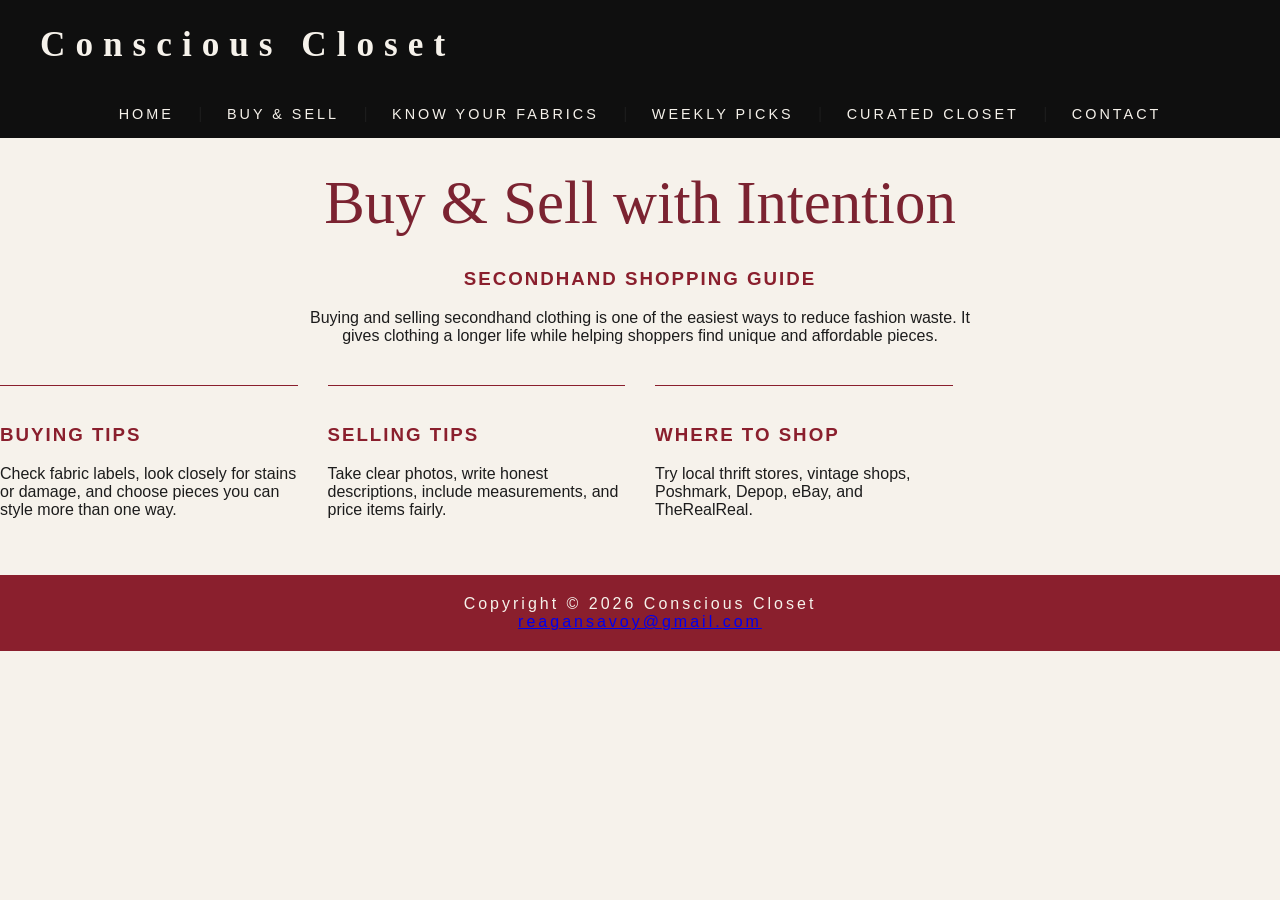
==== buy.html @ 8a5fa507 "Added Know Your Fabrics and Weekly Picks" ====
<!DOCTYPE html>
<html lang="en">
<head>
    <title>Buy & Sell | Conscious Closet</title>
    <meta charset="utf-8">
    <meta name="description" content="A guide for buying and selling secondhand clothing with tips for thrifting, resale, and sustainable shopping.">
    <meta name="viewport" content="width=device-width, initial-scale=1.0">
    <link rel="stylesheet" href="style.css">
</head>

<body>
<div id="wrapper">

    <header>
        <h1>Conscious Closet</h1>
    </header>

    <nav>
        <a href="index.html">Home</a> |
        <a href="buy.html">Buy & Sell</a> |
        <a href="fabrics.html">Know Your Fabrics</a> |
        <a href="weekly.html">Weekly Picks</a> |
        <a href="curated.html">Curated Closet</a> |
        <a href="contact.html">Contact</a>
    </nav>

    <main>
        <section class="page-title">
            <h2>Buy & Sell with Intention</h2>
        </section>

        <section class="intro">
            <h3>Secondhand Shopping Guide</h3>
            <p>
                Buying and selling secondhand clothing is one of the easiest ways to reduce fashion waste.
                It gives clothing a longer life while helping shoppers find unique and affordable pieces.
            </p>
        </section>

        <section class="features">
            <div>
                <h3>Buying Tips</h3>
                <p>Check fabric labels, look closely for stains or damage, and choose pieces you can style more than one way.</p>
            </div>

            <div>
                <h3>Selling Tips</h3>
                <p>Take clear photos, write honest descriptions, include measurements, and price items fairly.</p>
            </div>

            <div>
                <h3>Where to Shop</h3>
                <p>Try local thrift stores, vintage shops, Poshmark, Depop, eBay, and TheRealReal.</p>
            </div>
        </section>
    </main>

    <footer>
        Copyright &copy; 2026 Conscious Closet<br>
        <a href="mailto:reagansavoy@gmail.com">reagansavoy@gmail.com</a>
    </footer>

</div>
</body>
</html>
---- style.css ----
:root {
    --cream: #F4EFE7;
    --black: #1E1E1E;
    --brown: #6F5A48;
    --sage: #6F7A63;
    --tan: #C8B8A6;
}

body {
    background-color: #F6F2EB;
    color: #1C1C1C;
    font-family: Arial, sans-serif;
    margin: 0;
}

#wrapper {
    background-color: #F6F2EB;
}

header {
    background-color: #0F0F0F;
    color: #F6F2EB;
    padding: 25px 40px;
}

h1 {
    font-family: Georgia, serif;
    letter-spacing: 10px;
    font-size: 2.2em;
    margin: 0;
}

nav {
    background-color: #0F0F0F;
    padding: 15px;
    text-align: center;
}

nav a {
    color: #F6F2EB;
    text-decoration: none;
    margin: 0 20px;
    letter-spacing: 3px;
    text-transform: uppercase;
    font-size: 0.9em;
}

nav a:hover {
    color: #8A1F2D;
}

main {
    padding: 0 0 40px 0;
}

h2 {
    font-family: Georgia, serif;
    font-size: 3em;
    color: #1C1C1C;
}

h3 {
    color: #8A1F2D;
    letter-spacing: 2px;
    text-transform: uppercase;
}


footer {
    background-color: #8A1F2D;
    color: #F6F2EB;
    text-align: center;
    padding: 20px;
    letter-spacing: 3px;
}
.hero-section {
    width: 100%;
    margin: 0;
}

.hero {
    width: 100%;
    height: 430px;
    object-fit: cover;
    object-position: center;
    display: block;
    margin: 0;
}
.page-title {
    text-align: center;
    max-width: 900px;
    margin: 30px auto;
    padding: 0 20px;
}

.page-title h2 {
    font-family: Georgia, serif;
    font-size: 3.8em;
    color: #7B2331;
    font-weight: normal;
    margin: 0;
}



.hero-text p {
    background-color: rgba(28, 28, 28, 0.7);
    padding: 10px 14px;
    font-size: 1em;
    letter-spacing: 2px;
    text-transform: uppercase;
}


.intro {
    max-width: 650px;
    margin: 50px 0;
}

.features {
    display: grid;
    grid-template-columns: repeat(4, 1fr);
    gap: 30px;
}

.features div {
    border-top: 1px solid #8A1F2D;
    padding-top: 20px;
}
.hero {
    width: 70%;
    max-width: 700px;
    height: auto;
    display: block;
    margin: 25px auto;
    border: 3px solid #1C1C1C;
}
.fabric-card {
    width: 80%;
    margin: 50px auto;
    text-align: center;
}

.fabric-card img {
    width: 300px;
    height: 200px;
    object-fit: cover;
    border-radius: 12px;
    display: block;
    margin: 0 auto 20px;
}

.fabric-card h3 {
    color: #6F5448;
    font-size: 1.4em;
    margin: 15px 0;
}
.fabric-card p {
    max-width: 650px;
    margin: 0 auto;
    line-height: 1.6;
}
.page-title {
    text-align: center;
    margin-top: 30px;
}

.intro {
    text-align: center;
    max-width: 700px;
    margin: 0 auto 40px;
}
.intro ul {
    list-style: none;
    padding: 0;
    margin: 20px auto;
    text-align: center;
}

.intro li {
    margin-bottom: 8px;
}
.intro a {
    color: #6F5448;
    text-decoration: none;
    font-weight: bold;
}

.intro a:hover {
    text-decoration: underline;
}
.weekly-grid {
    display: grid;
    grid-template-columns: repeat(2, 1fr);
    gap: 40px;
    max-width: 1000px;
    margin: 50px auto;
}

.weekly-item {
    text-align: center;
}
.weekly-item img {
    width: 100%;
    height: 320px;
    object-fit: contain;
    background-color: #FAEFE7;
    border-radius: 10px;
}

.weekly-item h3 {
    margin-top: 15px;
}

.weekly-item a {
    color: #8A1F2D;
    font-weight: bold;
    text-decoration: none;
}

.weekly-item a:hover {
    text-decoration: underline;
}
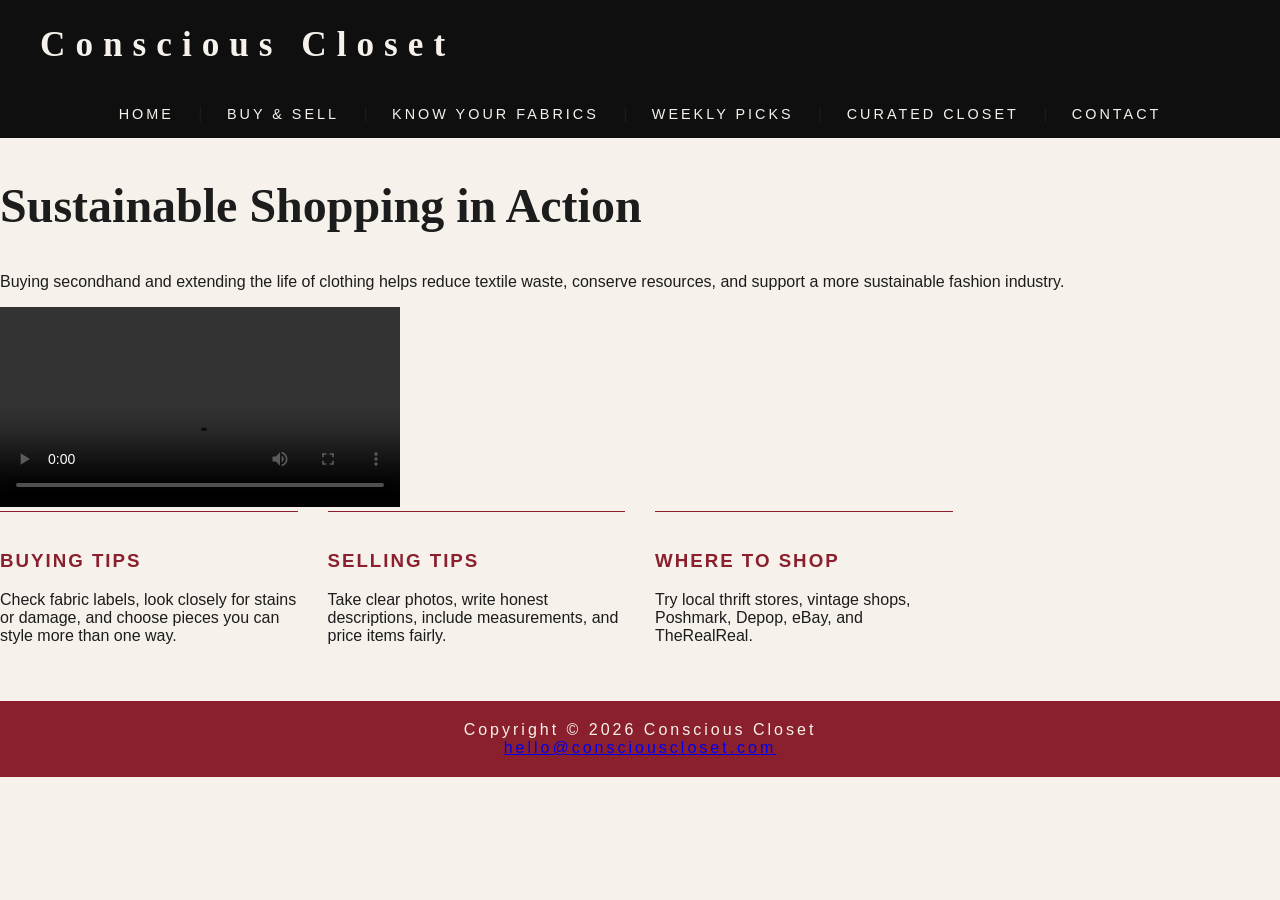
==== commit 5965f86a: "Complete Final Website" ====
--- a/buy.html
+++ b/buy.html
@@ -25,17 +25,19 @@
     </nav>
 
     <main>
-        <section class="page-title">
-            <h2>Buy & Sell with Intention</h2>
-        </section>
+  <section>
+    <h2>Sustainable Shopping in Action</h2>
 
-        <section class="intro">
-            <h3>Secondhand Shopping Guide</h3>
-            <p>
-                Buying and selling secondhand clothing is one of the easiest ways to reduce fashion waste.
-                It gives clothing a longer life while helping shoppers find unique and affordable pieces.
-            </p>
-        </section>
+    <p>
+        Buying secondhand and extending the life of clothing helps reduce textile waste,
+        conserve resources, and support a more sustainable fashion industry.
+    </p>
+
+    <video controls width="400">
+        <source src="sustainable-fashion.mp4" type="video/mp4">
+        Your browser does not support the video tag.
+    </video>
+</section>
 
         <section class="features">
             <div>
@@ -57,7 +59,7 @@
 
     <footer>
         Copyright &copy; 2026 Conscious Closet<br>
-        <a href="mailto:reagansavoy@gmail.com">reagansavoy@gmail.com</a>
+        <a href="mailto:hello@consciouscloset.com">hello@consciouscloset.com</a>
     </footer>
 
 </div>
--- a/style.css
+++ b/style.css
@@ -220,4 +220,122 @@
 
 .weekly-item a:hover {
     text-decoration: underline;
+}
+.curated-hero {
+    max-width: 1100px;
+    margin: 40px auto;
+    text-align: center;
+}
+
+.curated-hero h1 {
+    margin-bottom: 25px;
+}
+
+.curated-hero img {
+    width: 100%;
+    max-width: 900px;
+    height: 420px;
+    object-fit: contain;
+    border-radius: 12px;
+    display: block;
+    margin: 0 auto 30px;
+}
+
+.curated-hero-text {
+    max-width: 800px;
+    margin: 0 auto;
+}
+.inspiration-section {
+    max-width: 1100px;
+    margin: 60px auto;
+    text-align: center;
+}
+
+.inspiration-section img {
+    width: 100%;
+    max-width: 900px;
+    height: 500px;
+    object-fit: contain;
+    background-color: #f8f5f2;
+    border-radius: 12px;
+    display: block;
+    margin: 25px auto;
+}
+
+.inspiration-text {
+    max-width: 800px;
+    margin: 0 auto;
+}
+.contact-intro {
+    max-width: 800px;
+    margin: 40px auto 20px;
+    padding: 0 20px;
+    text-align: center;
+}
+
+.contact-layout {
+    display: flex;
+    gap: 40px;
+    max-width: 1000px;
+    margin: 30px auto 50px;
+    padding: 20px;
+    align-items: flex-start;
+}
+
+.contact-details,
+.contact-form {
+    flex: 1;
+    padding: 30px;
+    background-color: #ffffff;
+    border: 1px solid #cccccc;
+    border-radius: 10px;
+}
+
+.contact-details h3,
+.contact-form h3 {
+    margin-top: 0;
+}
+
+.contact-details a {
+    word-break: break-word;
+}
+
+.contact-form form {
+    display: flex;
+    flex-direction: column;
+    text-align: left;
+}
+
+.contact-form label {
+    margin-top: 15px;
+    margin-bottom: 5px;
+    font-weight: bold;
+}
+
+.contact-form input,
+.contact-form select,
+.contact-form textarea {
+    padding: 10px;
+    border: 1px solid #aaaaaa;
+    border-radius: 4px;
+    font-family: inherit;
+}
+
+.contact-form button {
+    margin-top: 20px;
+    padding: 12px;
+    border: none;
+    cursor: pointer;
+}
+
+@media screen and (max-width: 800px) {
+    .contact-layout {
+        flex-direction: column;
+    }
+
+    .contact-details,
+    .contact-form {
+        width: 100%;
+        box-sizing: border-box;
+    }
 }
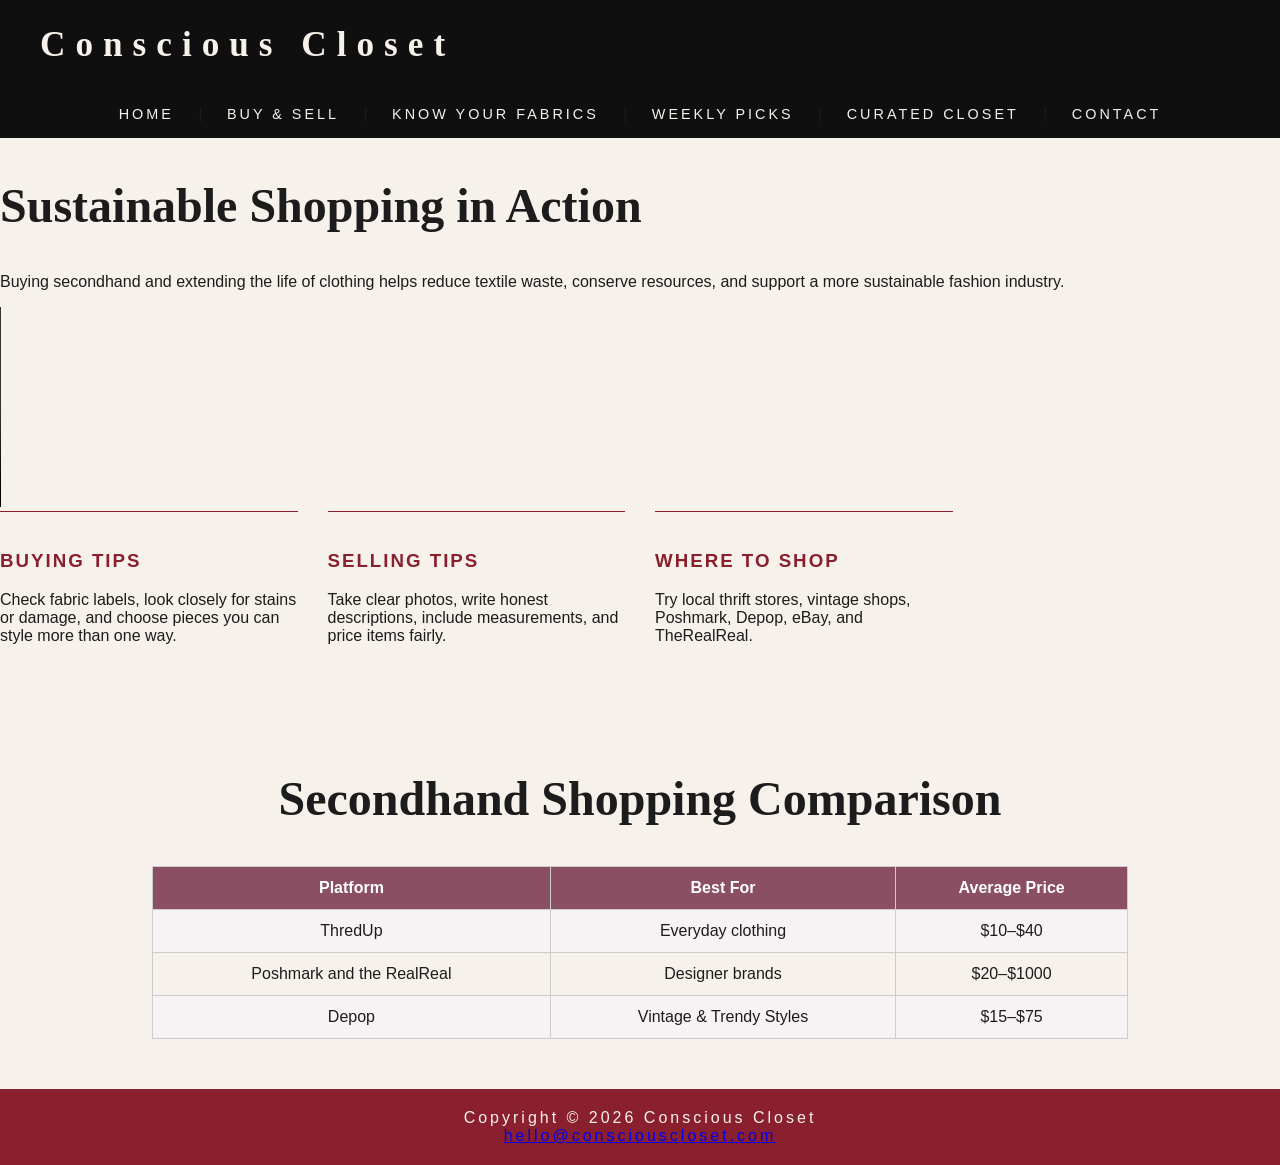
==== commit 30b21c2d: "Final Updates" ====
--- a/buy.html
+++ b/buy.html
@@ -56,6 +56,35 @@
             </div>
         </section>
     </main>
+    <section class="comparison">
+    <h2>Secondhand Shopping Comparison</h2>
+
+    <table>
+        <tr>
+            <th>Platform</th>
+            <th>Best For</th>
+            <th>Average Price</th>
+        </tr>
+
+        <tr>
+            <td>ThredUp</td>
+            <td>Everyday clothing</td>
+            <td>$10–$40</td>
+        </tr>
+
+        <tr>
+            <td>Poshmark and the RealReal</td>
+            <td>Designer brands</td>
+            <td>$20–$1000</td>
+        </tr>
+
+        <tr>
+            <td>Depop</td>
+            <td>Vintage &amp; Trendy Styles</td>
+            <td>$15–$75</td>
+        </tr>
+    </table>
+</section>
 
     <footer>
         Copyright &copy; 2026 Conscious Closet<br>
--- a/style.css
+++ b/style.css
@@ -338,4 +338,30 @@
         width: 100%;
         box-sizing: border-box;
     }
+}
+.comparison {
+    padding: 30px;
+    text-align: center;
+}
+
+table {
+    width: 80%;
+    margin: 20px auto;
+    border-collapse: collapse;
+}
+
+th,
+td {
+    border: 1px solid #cccccc;
+    padding: 12px;
+    text-align: center;
+}
+
+th {
+    background-color: #8a4f63;
+    color: white;
+}
+
+tr:nth-child(even) {
+    background-color: #f7f3f4;
 }
